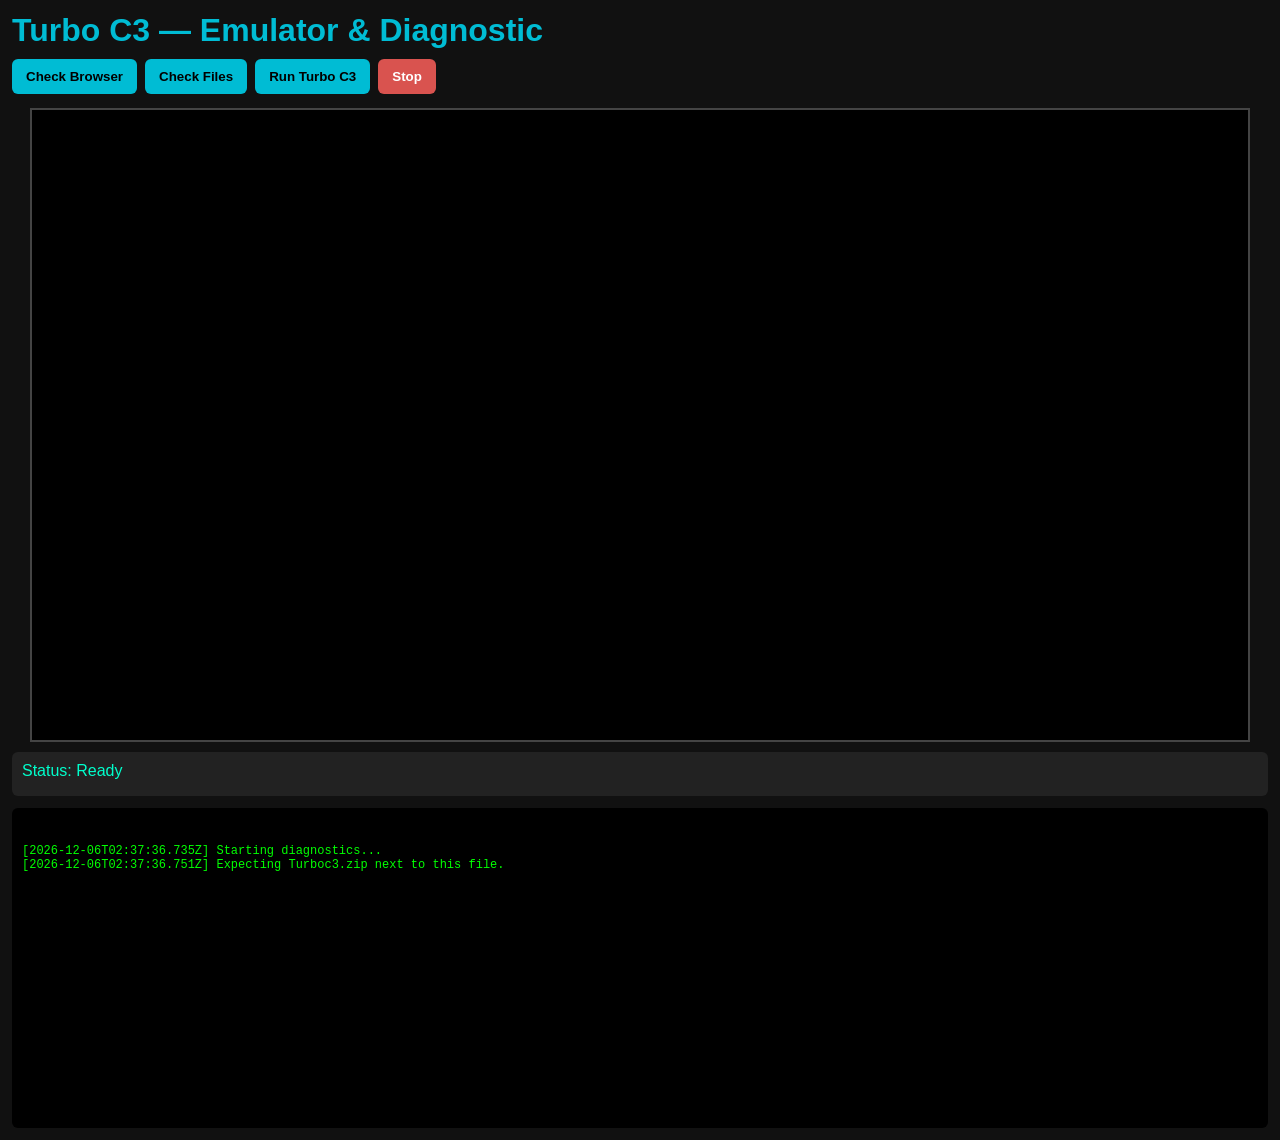
==== index.html @ 79dc4141 "rs" ====
<!doctype html>
<html lang="en">
<head>
  <meta charset="utf-8" />
  <title>Turbo C3 — js-dos Emulator</title>
  <meta name="viewport" content="width=device-width,initial-scale=1" />

  <!-- Local js-dos files -->
  <link id="dos-css" rel="stylesheet" href="js-dos.min.css">
  <script id="dos-script" src="js-dos.min.js" onerror="handleScriptError(event)"></script>

  <style>
    body { font-family: Arial, sans-serif; margin:12px; background:#111; color:#eee; }
    h1 { margin:0 0 10px 0; color:#00bcd4; }
    #controls { display:flex; gap:8px; flex-wrap:wrap; margin:10px 0 14px; }
    button { padding:10px 14px; border-radius:6px; border:none; background:#00bcd4; color:#000; cursor:pointer; font-weight:bold; }
    button.secondary { background:#6c757d; }
    button.warn { background:#d9534f; color:#fff; }
    #dos-container { width:95vw; height:70vh; border:2px solid #444; background:#000; margin:auto; }
    #status { margin-top:10px; padding:10px; background:#222; border-radius:6px; min-height:24px; color:#00ffcc; }
    #log { margin-top:12px; background:#000; color:#0f0; padding:10px; border-radius:6px; height:300px; overflow:auto; font-family: monospace; font-size:12px; }
  </style>
</head>

<body>
  <h1>Turbo C3 — Emulator & Diagnostic</h1>

  <div id="controls">
    <button id="checkBrowser">Check Browser</button>
    <button id="checkResources">Check Files</button>
    <button id="runTurboC">Run Turbo C3</button>
    <button id="stopEmu" class="warn">Stop</button>
  </div>

  <div id="dos-container"></div>
  <div id="status">Status: Idle</div>
  <div id="log" role="log" aria-live="polite"><pre></pre></div>

  <script>
  const logEl = document.querySelector('#log pre');
  function log(...args) {
    const ts = new Date().toISOString();
    const text = args.map(a => typeof a === 'object' ? JSON.stringify(a,null,2) : a).join(' ');
    console.log(ts, ...args);
    logEl.textContent += `\n[${ts}] ${text}`;
    logEl.parentElement.scrollTop = logEl.parentElement.scrollHeight;
  }
  function setStatus(s){ document.getElementById('status').textContent = 'Status: ' + s; }

  window.addEventListener('error', e => { log('ERROR:', e.message || e); setStatus('Error'); });
  window.addEventListener('unhandledrejection', e => { log('Unhandled promise rejection:', e.reason); setStatus('Promise Error'); });
  function handleScriptError(e){ log('Script failed:', e.target.src); setStatus('js-dos load failed'); }

  let dosInstance = null;
  let ci = null;

  // Browser feature check
  document.getElementById('checkBrowser').addEventListener('click', () => {
    setStatus('Checking browser');
    log('User Agent:', navigator.userAgent);
    log('WebAssembly:', typeof WebAssembly !== 'undefined');
    try { new SharedArrayBuffer(1); log('SharedArrayBuffer supported'); } catch { log('SharedArrayBuffer blocked'); }
    log('IndexedDB:', !!window.indexedDB);
    setStatus('Browser check complete');
  });

  // Resource check
  document.getElementById('checkResources').addEventListener('click', async () => {
    setStatus('Checking files');
    const zip = 'Turboc3.zip';
    try {
      const r = await fetch(zip, { method:'HEAD' });
      if (r.ok) log(`${zip} found (${r.status})`);
      else log(`${zip} not reachable (${r.status})`);
    } catch (err) {
      log('Fetch failed:', err);
    }
    setStatus('File check complete');
  });

  // Run Turbo C3
  document.getElementById('runTurboC').addEventListener('click', async () => {
  try {
    setStatus('Starting Turbo C3...');
    if (dosInstance) { await dosInstance.stop(); log('Previous instance stopped.'); }

    dosInstance = Dos(document.getElementById('dos-container'), {
      url: "Turboc3.zip",
      command: "TURBOC3\\BIN\\TC.EXE",  // Directly launch this exe on start
      onEvent: (event, commandInterface) => {
        if (event === 'ready' || event === 'ci-ready') {
          ci = commandInterface;
          log('Emulator ready, running TC.EXE...');
          setStatus('Turbo C3 running');
        }
      },
      onError: (err) => { log('Emulator error:', err); setStatus('Error starting Turbo C3'); }
    });

  } catch (e) {
    log('Startup failed:', e);
    setStatus('Startup failed');
  }
});


  // Stop
  document.getElementById('stopEmu').addEventListener('click', async () => {
    if (dosInstance) {
      try { await dosInstance.stop(); log('Stopped emulator'); }
      catch (e) { log('Stop failed:', e); }
      dosInstance = null; ci = null;
    }
    setStatus('Stopped');
  });

  // Quick startup check
  (function quickCheck(){
    log('Starting diagnostics...');
    if (location.protocol === 'file:') log('⚠ Run via a local HTTP server (python -m http.server 8080)');
    log('Expecting Turboc3.zip next to this file.');
    if (typeof Dos === 'undefined') setStatus('js-dos missing');
    else setStatus('Ready');
  })();
  </script>
</body>
</html>
---- js-dos.min.css ----
/**
 * Minified by jsDelivr using clean-css v5.3.3.
 * Original file: /npm/js-dos@7.0.2/dist/js-dos.css
 *
 * Do NOT use SRI with dynamically generated files! More information: https://www.jsdelivr.com/using-sri-with-dynamic-files
 */
.emulator-root {
    background: #000;
    overflow: hidden;
    -webkit-touch-callout: none;
    -webkit-user-select: none;
    -khtml-user-select: none;
    -moz-user-select: none;
    -ms-user-select: none;
    user-select: none;
    touch-action: none
}

.emulator-canvas,
.emulator-video {
    image-rendering: -moz-crisp-edges;
    image-rendering: crisp-edges;
    image-rendering: pixelated;
    -webkit-touch-callout: none;
    -webkit-user-select: none;
    -khtml-user-select: none;
    -moz-user-select: none;
    -ms-user-select: none;
    user-select: none;
    touch-action: none
}

.emulator-video {
    position: absolute;
    left: 0;
    top: 0;
    width: 100%;
    height: 100%;
    display: none
}

.emulator-loading {
    position: absolute;
    left: 0;
    top: 0;
    right: 0;
    bottom: 0;
    background: #000;
    color: #fff;
    font-weight: 700
}

.emulator-loading-inner {
    display: flex;
    align-items: center;
    justify-content: center;
    flex-direction: column;
    height: 100%;
    width: 100%;
    margin: 0;
    padding: 0
}

.emulator-loading-pre-1 {
    font-size: 2vw;
    margin: 0 0 1em 0
}

.emulator-loading-pre-2 {
    margin: 1em 0;
    font-size: 2vw;
    font-family: monospace;
    font-weight: 100;
    text-transform: uppercase
}

.emulator-loader {
    background: url(emulators-ui-loader.gif) no-repeat;
    background-size: cover;
    width: 50px;
    height: 50px
}

.emulator-control-exit-fullscreen-icon {
    background-image: url("data:image/svg+xml,%3C%3Fxml version='1.0' encoding='utf-8'%3F%3E%3C!-- Generator: Adobe Illustrator 17.1.0, SVG Export Plug-In . SVG Version: 6.00 Build 0) --%3E%3C!DOCTYPE svg PUBLIC '-//W3C//DTD SVG 1.1//EN' 'http://www.w3.org/Graphics/SVG/1.1/DTD/svg11.dtd'%3E%3Csvg version='1.1' id='Layer_1' xmlns='http://www.w3.org/2000/svg' xmlns:xlink='http://www.w3.org/1999/xlink' x='0px' y='0px' viewBox='0 0 16 16' enable-background='new 0 0 16 16' xml:space='preserve'%3E%3Cg id='minimize_1_' fill='%23FFFFFF'%3E%3Cg%3E%3Cpath fill-rule='evenodd' clip-rule='evenodd' d='M15.99,0.99c0-0.55-0.45-1-1-1c-0.28,0-0.53,0.11-0.71,0.29l-3.29,3.29V1.99 c0-0.55-0.45-1-1-1s-1,0.45-1,1v4c0,0.55,0.45,1,1,1h4c0.55,0,1-0.45,1-1s-0.45-1-1-1h-1.59L15.7,1.7 C15.88,1.52,15.99,1.27,15.99,0.99z M5.99,8.99h-4c-0.55,0-1,0.45-1,1s0.45,1,1,1h1.59l-3.29,3.29c-0.18,0.18-0.29,0.43-0.29,0.71 c0,0.55,0.45,1,1,1c0.28,0,0.53-0.11,0.71-0.29l3.29-3.29v1.59c0,0.55,0.45,1,1,1s1-0.45,1-1v-4C6.99,9.44,6.54,8.99,5.99,8.99z' /%3E%3C/g%3E%3C/g%3E%3C/svg%3E") !important
}

.emulator-control-close-icon {
    background-image: url("data:image/svg+xml,%3C%3Fxml version='1.0' encoding='utf-8'%3F%3E%3C!-- Generator: Adobe Illustrator 18.0.0, SVG Export Plug-In . SVG Version: 6.00 Build 0) --%3E%3Csvg version='1.1' id='Layer_1' xmlns='http://www.w3.org/2000/svg' xmlns:xlink='http://www.w3.org/1999/xlink' x='0px' y='0px' viewBox='0 0 20 20' enable-background='new 0 0 20 20' fill='%23FFF' xml:space='preserve'%3E%3Cg id='cross_mark_6_'%3E%3Cg%3E%3Cpath fill-rule='evenodd' clip-rule='evenodd' d='M11.41,10l4.29-4.29C15.89,5.53,16,5.28,16,5c0-0.55-0.45-1-1-1 c-0.28,0-0.53,0.11-0.71,0.29L10,8.59L5.71,4.29C5.53,4.11,5.28,4,5,4C4.45,4,4,4.45,4,5c0,0.28,0.11,0.53,0.29,0.71L8.59,10 l-4.29,4.29C4.11,14.47,4,14.72,4,15c0,0.55,0.45,1,1,1c0.28,0,0.53-0.11,0.71-0.29L10,11.41l4.29,4.29 C14.47,15.89,14.72,16,15,16c0.55,0,1-0.45,1-1c0-0.28-0.11-0.53-0.29-0.71L11.41,10z'/%3E%3C/g%3E%3C/g%3E%3C/svg%3E") !important
}

.emulator-mouse-overlay {
    position: absolute;
    left: 0;
    top: 0;
    right: 0;
    bottom: 0
}

.emulator-click-to-start-overlay {
    position: absolute;
    left: 0;
    top: 0;
    right: 0;
    bottom: 0;
    display: flex;
    align-items: center;
    justify-content: center;
    flex-direction: column;
    display: none
}

.emulator-click-to-start-text {
    color: #fff;
    font-size: 2em;
    margin: 0 0 1em 0;
    font-family: monospace;
    text-transform: uppercase;
    font-weight: 400
}

.emulator-click-to-start-icon {
    background-image: url("data:image/svg+xml,%3Csvg version='1.1' id='Layer_1' xmlns='http://www.w3.org/2000/svg' xmlns:xlink='http://www.w3.org/1999/xlink' x='0px' y='0px' viewBox='0 0 20 20' enable-background='new 0 0 20 20' xml:space='preserve'%3E%3Cg id='play_1_'%3E%3Cg%3E%3Cpath fill='%23FFF' fill-rule='evenodd' clip-rule='evenodd' d='M16,10c0-0.36-0.2-0.67-0.49-0.84l0.01-0.01l-10-6L5.51,3.16 C5.36,3.07,5.19,3,5,3C4.45,3,4,3.45,4,4v12c0,0.55,0.45,1,1,1c0.19,0,0.36-0.07,0.51-0.16l0.01,0.01l10-6l-0.01-0.01 C15.8,10.67,16,10.36,16,10z'/%3E%3C/g%3E%3C/g%3E%3C/svg%3E");
    width: 64px;
    height: 64px
}

.emulator-fullscreen-workaround {
    position: fixed !important;
    left: 0;
    top: 0;
    bottom: 0;
    right: 0;
    background: #000;
    z-index: 999
}

.emulator-button,
.emulator-button-touch-zone {
    cursor: pointer;
    -webkit-touch-callout: none;
    -webkit-user-select: none;
    -khtml-user-select: none;
    -moz-user-select: none;
    -ms-user-select: none;
    user-select: none;
    touch-action: none;
    overflow: hidden;
    background: 0 0;
    color: #fff;
    border-radius: 50%;
    filter: opacity(.8)
}

.emulator-button-touch-zone {
    display: flex;
    align-items: center;
    justify-content: center;
    border-color: rgba(255, 255, 255, .5);
    border-style: solid;
    box-shadow: 0 0 2px 2px rgb(255 255 255 / 50%), inset 0 0 2px 2px rgb(255 255 255 / 50%)
}

.emulator-button {
    position: absolute;
    background-color: rgba(128, 128, 128, .5);
    background-size: 50%;
    background-repeat: no-repeat;
    background-position: center;
    border: 1px solid #fff;
    text-shadow: -1px -1px 0 #000, 1px -1px 0 #000, -1px 1px 0 #000, 1px 1px 0 #000;
    text-align: center;
    box-shadow: 0 0 0 1px #000
}

.emulator-button-touch-zone:hover,
.emulator-control-select:hover {
    filter: opacity(1) hue-rotate(-70deg) saturate(5) sepia(1)
}

.emulator-button-touch-zone.emulator-button-control {
    filter: opacity(1) !important;
    background-color: grey !important;
    z-index: 999
}

.emulator-button-control:hover,
.emulator-button-highlight {
    filter: opacity(1) hue-rotate(-70deg) saturate(5) sepia(1) !important
}

.emulator-control-select {
    overflow: hidden;
    background: 0 0;
    color: #fff;
    border-radius: 10%;
    border: 1px solid #fff;
    box-shadow: 0 0 0 1px #000;
    -webkit-touch-callout: none;
    -webkit-user-select: none;
    -khtml-user-select: none;
    -moz-user-select: none;
    -ms-user-select: none;
    user-select: none;
    touch-action: none;
    filter: opacity(.7)
}

.emulator-options {
    justify-content: end;
    flex-wrap: wrap-reverse;
    display: flex;
    flex-direction: row;
    -webkit-touch-callout: none;
    -webkit-user-select: none;
    -khtml-user-select: none;
    -moz-user-select: none;
    -ms-user-select: none;
    user-select: none;
    touch-action: none
}

.emulator-keyboard {
    position: absolute;
    bottom: 0;
    left: 0;
    right: 0;
    z-index: 999;
    color: #000;
    -webkit-touch-callout: none;
    -webkit-user-select: none;
    -khtml-user-select: none;
    -moz-user-select: none;
    -ms-user-select: none;
    user-select: none;
    touch-action: none
}

@-webkit-keyframes notyf-fadeinup {
    0% {
        opacity: 0;
        transform: translateY(25%)
    }

    to {
        opacity: 1;
        transform: translateY(0)
    }
}

@keyframes notyf-fadeinup {
    0% {
        opacity: 0;
        transform: translateY(25%)
    }

    to {
        opacity: 1;
        transform: translateY(0)
    }
}

@-webkit-keyframes notyf-fadeinleft {
    0% {
        opacity: 0;
        transform: translateX(25%)
    }

    to {
        opacity: 1;
        transform: translateX(0)
    }
}

@keyframes notyf-fadeinleft {
    0% {
        opacity: 0;
        transform: translateX(25%)
    }

    to {
        opacity: 1;
        transform: translateX(0)
    }
}

@-webkit-keyframes notyf-fadeoutright {
    0% {
        opacity: 1;
        transform: translateX(0)
    }

    to {
        opacity: 0;
        transform: translateX(25%)
    }
}

@keyframes notyf-fadeoutright {
    0% {
        opacity: 1;
        transform: translateX(0)
    }

    to {
        opacity: 0;
        transform: translateX(25%)
    }
}

@-webkit-keyframes notyf-fadeoutdown {
    0% {
        opacity: 1;
        transform: translateY(0)
    }

    to {
        opacity: 0;
        transform: translateY(25%)
    }
}

@keyframes notyf-fadeoutdown {
    0% {
        opacity: 1;
        transform: translateY(0)
    }

    to {
        opacity: 0;
        transform: translateY(25%)
    }
}

@-webkit-keyframes ripple {
    0% {
        transform: scale(0) translateY(-45%) translateX(13%)
    }

    to {
        transform: scale(1) translateY(-45%) translateX(13%)
    }
}

@keyframes ripple {
    0% {
        transform: scale(0) translateY(-45%) translateX(13%)
    }

    to {
        transform: scale(1) translateY(-45%) translateX(13%)
    }
}

.notyf {
    position: fixed;
    top: 0;
    left: 0;
    height: 100%;
    width: 100%;
    color: #fff;
    z-index: 9999;
    display: flex;
    flex-direction: column;
    align-items: flex-end;
    justify-content: flex-end;
    pointer-events: none;
    box-sizing: border-box;
    padding: 20px
}

.notyf__icon--error,
.notyf__icon--success {
    height: 21px;
    width: 21px;
    background: #fff;
    border-radius: 50%;
    display: block;
    margin: 0 auto;
    position: relative
}

.notyf__icon--error:after,
.notyf__icon--error:before {
    content: "";
    background: currentColor;
    display: block;
    position: absolute;
    width: 3px;
    border-radius: 3px;
    left: 9px;
    height: 12px;
    top: 5px
}

.notyf__icon--error:after {
    transform: rotate(-45deg)
}

.notyf__icon--error:before {
    transform: rotate(45deg)
}

.notyf__icon--success:after,
.notyf__icon--success:before {
    content: "";
    background: currentColor;
    display: block;
    position: absolute;
    width: 3px;
    border-radius: 3px
}

.notyf__icon--success:after {
    height: 6px;
    transform: rotate(-45deg);
    top: 9px;
    left: 6px
}

.notyf__icon--success:before {
    height: 11px;
    transform: rotate(45deg);
    top: 5px;
    left: 10px
}

.notyf__toast {
    display: block;
    overflow: hidden;
    pointer-events: auto;
    -webkit-animation: notyf-fadeinup .3s ease-in forwards;
    animation: notyf-fadeinup .3s ease-in forwards;
    box-shadow: 0 3px 7px 0 rgba(0, 0, 0, .25);
    position: relative;
    padding: 0 15px;
    border-radius: 2px;
    max-width: 300px;
    transform: translateY(25%);
    box-sizing: border-box;
    flex-shrink: 0
}

.notyf__toast--disappear {
    transform: translateY(0);
    -webkit-animation: notyf-fadeoutdown .3s forwards;
    animation: notyf-fadeoutdown .3s forwards;
    -webkit-animation-delay: .25s;
    animation-delay: .25s
}

.notyf__toast--disappear .notyf__icon,
.notyf__toast--disappear .notyf__message {
    -webkit-animation: notyf-fadeoutdown .3s forwards;
    animation: notyf-fadeoutdown .3s forwards;
    opacity: 1;
    transform: translateY(0)
}

.notyf__toast--disappear .notyf__dismiss {
    -webkit-animation: notyf-fadeoutright .3s forwards;
    animation: notyf-fadeoutright .3s forwards;
    opacity: 1;
    transform: translateX(0)
}

.notyf__toast--disappear .notyf__message {
    -webkit-animation-delay: .05s;
    animation-delay: .05s
}

.notyf__toast--upper {
    margin-bottom: 20px
}

.notyf__toast--lower {
    margin-top: 20px
}

.notyf__toast--dismissible .notyf__wrapper {
    padding-right: 30px
}

.notyf__ripple {
    height: 400px;
    width: 400px;
    position: absolute;
    transform-origin: bottom right;
    right: 0;
    top: 0;
    border-radius: 50%;
    transform: scale(0) translateY(-51%) translateX(13%);
    z-index: 5;
    -webkit-animation: ripple .4s ease-out forwards;
    animation: ripple .4s ease-out forwards
}

.notyf__wrapper {
    display: flex;
    align-items: center;
    padding-top: 17px;
    padding-bottom: 17px;
    padding-right: 15px;
    border-radius: 3px;
    position: relative;
    z-index: 10
}

.notyf__icon {
    width: 22px;
    text-align: center;
    font-size: 1.3em;
    opacity: 0;
    -webkit-animation: notyf-fadeinup .3s forwards;
    animation: notyf-fadeinup .3s forwards;
    -webkit-animation-delay: .3s;
    animation-delay: .3s;
    margin-right: 13px
}

.notyf__dismiss {
    position: absolute;
    top: 0;
    right: 0;
    height: 100%;
    width: 26px;
    margin-right: -15px;
    -webkit-animation: notyf-fadeinleft .3s forwards;
    animation: notyf-fadeinleft .3s forwards;
    -webkit-animation-delay: .35s;
    animation-delay: .35s;
    opacity: 0
}

.notyf__dismiss-btn {
    background-color: rgba(0, 0, 0, .25);
    border: none;
    cursor: pointer;
    transition: opacity .2s ease, background-color .2s ease;
    outline: 0;
    opacity: .35;
    height: 100%;
    width: 100%
}

.notyf__dismiss-btn:after,
.notyf__dismiss-btn:before {
    content: "";
    background: #fff;
    height: 12px;
    width: 2px;
    border-radius: 3px;
    position: absolute;
    left: calc(50% - 1px);
    top: calc(50% - 5px)
}

.notyf__dismiss-btn:after {
    transform: rotate(-45deg)
}

.notyf__dismiss-btn:before {
    transform: rotate(45deg)
}

.notyf__dismiss-btn:hover {
    opacity: .7;
    background-color: rgba(0, 0, 0, .15)
}

.notyf__dismiss-btn:active {
    opacity: .8
}

.notyf__message {
    vertical-align: middle;
    position: relative;
    opacity: 0;
    -webkit-animation: notyf-fadeinup .3s forwards;
    animation: notyf-fadeinup .3s forwards;
    -webkit-animation-delay: .25s;
    animation-delay: .25s;
    line-height: 1.5em
}

@media only screen and (max-width:480px) {
    .notyf {
        padding: 0
    }

    .notyf__ripple {
        height: 600px;
        width: 600px;
        -webkit-animation-duration: .5s;
        animation-duration: .5s
    }

    .notyf__toast {
        max-width: none;
        border-radius: 0;
        box-shadow: 0 -2px 7px 0 rgba(0, 0, 0, .13);
        width: 100%
    }

    .notyf__dismiss {
        width: 56px
    }
}

.hg-theme-default {
    width: 100%;
    -webkit-user-select: none;
    -moz-user-select: none;
    -ms-user-select: none;
    user-select: none;
    box-sizing: border-box;
    overflow: hidden;
    touch-action: manipulation
}

.hg-theme-default .hg-button span {
    pointer-events: none
}

.hg-theme-default button.hg-button {
    border-width: 0;
    outline: 0;
    font-size: inherit
}

.hg-theme-default {
    font-family: HelveticaNeue-Light, "Helvetica Neue Light", "Helvetica Neue", Helvetica, Arial, "Lucida Grande", sans-serif;
    background-color: #ececec;
    padding: 5px;
    border-radius: 5px
}

.hg-theme-default .hg-button {
    display: inline-block;
    flex-grow: 1
}

.hg-theme-default .hg-row {
    display: flex
}

.hg-theme-default .hg-row:not(:last-child) {
    margin-bottom: 5px
}

.hg-theme-default .hg-row .hg-button-container,
.hg-theme-default .hg-row .hg-button:not(:last-child) {
    margin-right: 5px
}

.hg-theme-default .hg-row>div:last-child {
    margin-right: 0
}

.hg-theme-default .hg-row .hg-button-container {
    display: flex
}

.hg-theme-default .hg-button {
    box-shadow: 0 0 3px -1px rgba(0, 0, 0, .3);
    height: 40px;
    border-radius: 5px;
    box-sizing: border-box;
    padding: 5px;
    background: #fff;
    border-bottom: 1px solid #b5b5b5;
    cursor: pointer;
    display: flex;
    align-items: center;
    justify-content: center;
    -webkit-tap-highlight-color: transparent
}

.hg-theme-default .hg-button.hg-activeButton {
    background: #efefef
}

.hg-theme-default.hg-layout-numeric .hg-button {
    width: 33.3%;
    height: 60px;
    align-items: center;
    display: flex;
    justify-content: center
}

.hg-theme-default .hg-button.hg-button-numpadadd,
.hg-theme-default .hg-button.hg-button-numpadenter {
    height: 85px
}

.hg-theme-default .hg-button.hg-button-numpad0 {
    width: 105px
}

.hg-theme-default .hg-button.hg-button-com {
    max-width: 85px
}

.hg-theme-default .hg-button.hg-standardBtn.hg-button-at {
    max-width: 45px
}

.hg-theme-default .hg-button.hg-selectedButton {
    background: rgba(5, 25, 70, .53);
    color: #fff
}

.hg-theme-default .hg-button.hg-standardBtn[data-skbtn=".com"] {
    max-width: 82px
}

.hg-theme-default .hg-button.hg-standardBtn[data-skbtn="@"] {
    max-width: 60px
}

/*# sourceMappingURL=/sm/cd4b3c835e820de01bb2c8be106c43d41b0d3ae12878720a42b13245d9068dfb.map */
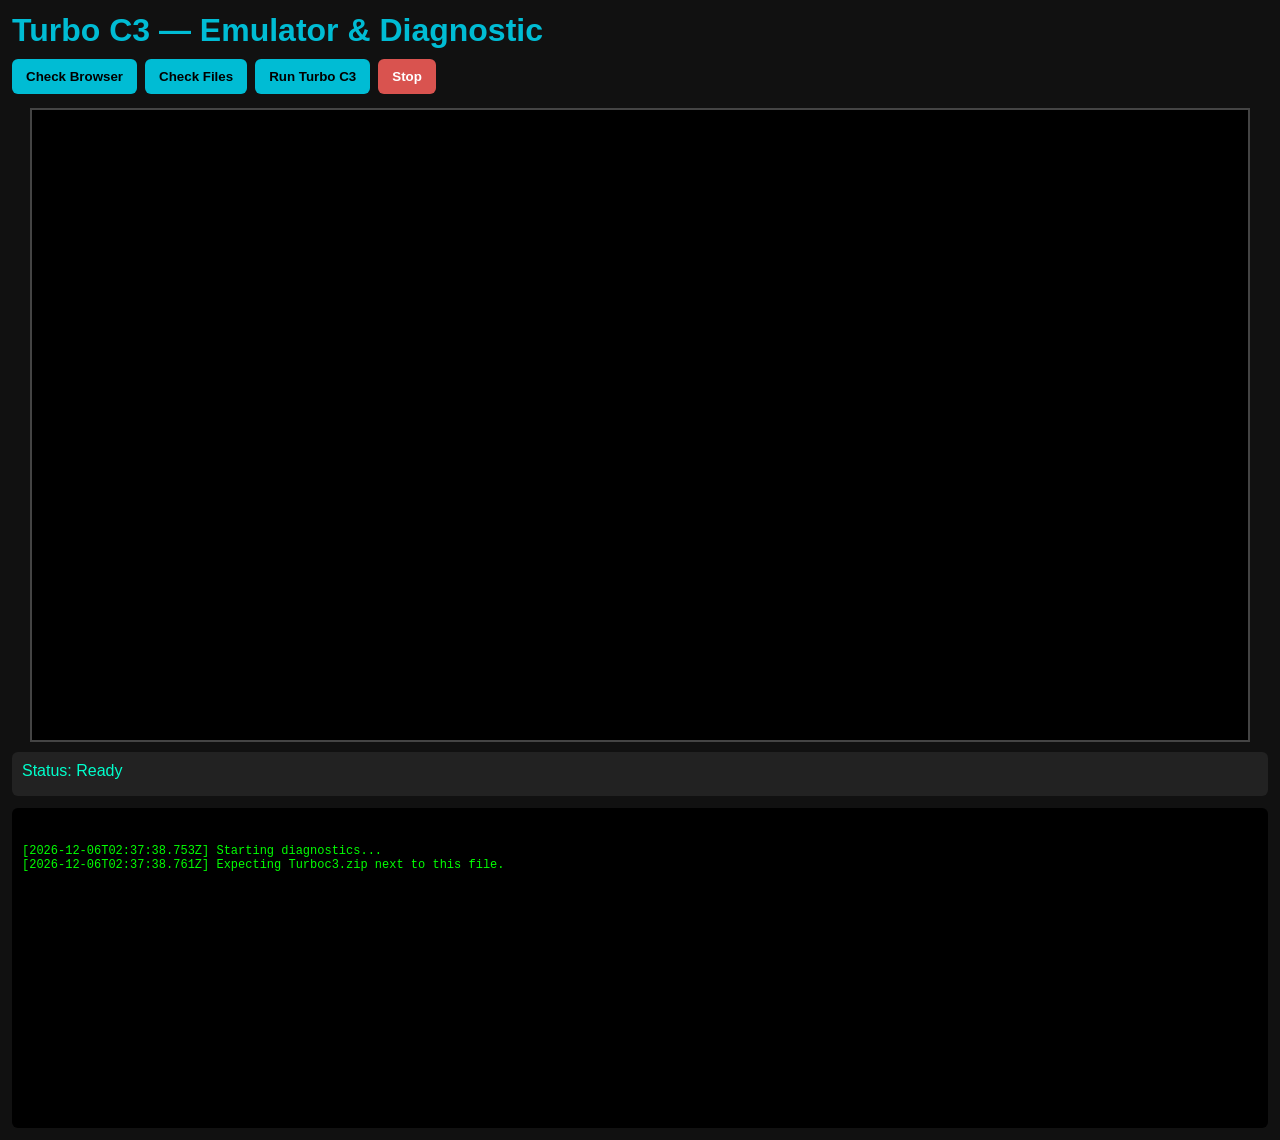
==== commit 6cfbc85b: "testing commit" ====
--- a/index.html
+++ b/index.html
@@ -1,5 +1,6 @@
 <!doctype html>
 <html lang="en">
+
 <head>
   <meta charset="utf-8" />
   <title>Turbo C3 — js-dos Emulator</title>
@@ -10,15 +11,72 @@
   <script id="dos-script" src="js-dos.min.js" onerror="handleScriptError(event)"></script>
 
   <style>
-    body { font-family: Arial, sans-serif; margin:12px; background:#111; color:#eee; }
-    h1 { margin:0 0 10px 0; color:#00bcd4; }
-    #controls { display:flex; gap:8px; flex-wrap:wrap; margin:10px 0 14px; }
-    button { padding:10px 14px; border-radius:6px; border:none; background:#00bcd4; color:#000; cursor:pointer; font-weight:bold; }
-    button.secondary { background:#6c757d; }
-    button.warn { background:#d9534f; color:#fff; }
-    #dos-container { width:95vw; height:70vh; border:2px solid #444; background:#000; margin:auto; }
-    #status { margin-top:10px; padding:10px; background:#222; border-radius:6px; min-height:24px; color:#00ffcc; }
-    #log { margin-top:12px; background:#000; color:#0f0; padding:10px; border-radius:6px; height:300px; overflow:auto; font-family: monospace; font-size:12px; }
+    body {
+      font-family: Arial, sans-serif;
+      margin: 12px;
+      background: #111;
+      color: #eee;
+    }
+
+    h1 {
+      margin: 0 0 10px 0;
+      color: #00bcd4;
+    }
+
+    #controls {
+      display: flex;
+      gap: 8px;
+      flex-wrap: wrap;
+      margin: 10px 0 14px;
+    }
+
+    button {
+      padding: 10px 14px;
+      border-radius: 6px;
+      border: none;
+      background: #00bcd4;
+      color: #000;
+      cursor: pointer;
+      font-weight: bold;
+    }
+
+    button.secondary {
+      background: #6c757d;
+    }
+
+    button.warn {
+      background: #d9534f;
+      color: #fff;
+    }
+
+    #dos-container {
+      width: 95vw;
+      height: 70vh;
+      border: 2px solid #444;
+      background: #000;
+      margin: auto;
+    }
+
+    #status {
+      margin-top: 10px;
+      padding: 10px;
+      background: #222;
+      border-radius: 6px;
+      min-height: 24px;
+      color: #00ffcc;
+    }
+
+    #log {
+      margin-top: 12px;
+      background: #000;
+      color: #0f0;
+      padding: 10px;
+      border-radius: 6px;
+      height: 300px;
+      overflow: auto;
+      font-family: monospace;
+      font-size: 12px;
+    }
   </style>
 </head>
 
@@ -33,95 +91,99 @@
   </div>
 
   <div id="dos-container"></div>
+
   <div id="status">Status: Idle</div>
-  <div id="log" role="log" aria-live="polite"><pre></pre></div>
+  <div id="log" role="log" aria-live="polite">
+    <pre></pre>
+  </div>
 
   <script>
-  const logEl = document.querySelector('#log pre');
-  function log(...args) {
-    const ts = new Date().toISOString();
-    const text = args.map(a => typeof a === 'object' ? JSON.stringify(a,null,2) : a).join(' ');
-    console.log(ts, ...args);
-    logEl.textContent += `\n[${ts}] ${text}`;
-    logEl.parentElement.scrollTop = logEl.parentElement.scrollHeight;
-  }
-  function setStatus(s){ document.getElementById('status').textContent = 'Status: ' + s; }
+    const logEl = document.querySelector('#log pre');
+    function log(...args) {
+      const ts = new Date().toISOString();
+      const text = args.map(a => typeof a === 'object' ? JSON.stringify(a, null, 2) : a).join(' ');
+      console.log(ts, ...args);
+      logEl.textContent += `\n[${ts}] ${text}`;
+      logEl.parentElement.scrollTop = logEl.parentElement.scrollHeight;
+    }
+    function setStatus(s) { document.getElementById('status').textContent = 'Status: ' + s; }
 
-  window.addEventListener('error', e => { log('ERROR:', e.message || e); setStatus('Error'); });
-  window.addEventListener('unhandledrejection', e => { log('Unhandled promise rejection:', e.reason); setStatus('Promise Error'); });
-  function handleScriptError(e){ log('Script failed:', e.target.src); setStatus('js-dos load failed'); }
+    window.addEventListener('error', e => { log('ERROR:', e.message || e); setStatus('Error'); });
+    window.addEventListener('unhandledrejection', e => { log('Unhandled promise rejection:', e.reason); setStatus('Promise Error'); });
+    function handleScriptError(e) { log('Script failed:', e.target.src); setStatus('js-dos load failed'); }
 
-  let dosInstance = null;
-  let ci = null;
+    let dosInstance = null;
+    let ci = null;
 
-  // Browser feature check
-  document.getElementById('checkBrowser').addEventListener('click', () => {
-    setStatus('Checking browser');
-    log('User Agent:', navigator.userAgent);
-    log('WebAssembly:', typeof WebAssembly !== 'undefined');
-    try { new SharedArrayBuffer(1); log('SharedArrayBuffer supported'); } catch { log('SharedArrayBuffer blocked'); }
-    log('IndexedDB:', !!window.indexedDB);
-    setStatus('Browser check complete');
-  });
-
-  // Resource check
-  document.getElementById('checkResources').addEventListener('click', async () => {
-    setStatus('Checking files');
-    const zip = 'Turboc3.zip';
-    try {
-      const r = await fetch(zip, { method:'HEAD' });
-      if (r.ok) log(`${zip} found (${r.status})`);
-      else log(`${zip} not reachable (${r.status})`);
-    } catch (err) {
-      log('Fetch failed:', err);
-    }
-    setStatus('File check complete');
-  });
-
-  // Run Turbo C3
-  document.getElementById('runTurboC').addEventListener('click', async () => {
-  try {
-    setStatus('Starting Turbo C3...');
-    if (dosInstance) { await dosInstance.stop(); log('Previous instance stopped.'); }
-
-    dosInstance = Dos(document.getElementById('dos-container'), {
-      url: "Turboc3.zip",
-      command: "TURBOC3\\BIN\\TC.EXE",  // Directly launch this exe on start
-      onEvent: (event, commandInterface) => {
-        if (event === 'ready' || event === 'ci-ready') {
-          ci = commandInterface;
-          log('Emulator ready, running TC.EXE...');
-          setStatus('Turbo C3 running');
-        }
-      },
-      onError: (err) => { log('Emulator error:', err); setStatus('Error starting Turbo C3'); }
+    // Browser feature check
+    document.getElementById('checkBrowser').addEventListener('click', () => {
+      setStatus('Checking browser');
+      log('User Agent:', navigator.userAgent);
+      log('WebAssembly:', typeof WebAssembly !== 'undefined');
+      try { new SharedArrayBuffer(1); log('SharedArrayBuffer supported'); } catch { log('SharedArrayBuffer blocked'); }
+      log('IndexedDB:', !!window.indexedDB);
+      setStatus('Browser check complete');
     });
 
-  } catch (e) {
-    log('Startup failed:', e);
-    setStatus('Startup failed');
-  }
-});
+    // Resource check
+    document.getElementById('checkResources').addEventListener('click', async () => {
+      setStatus('Checking files');
+      const zip = 'Turboc3.zip';
+      try {
+        const r = await fetch(zip, { method: 'HEAD' });
+        if (r.ok) log(`${zip} found (${r.status})`);
+        else log(`${zip} not reachable (${r.status})`);
+      } catch (err) {
+        log('Fetch failed:', err);
+      }
+      setStatus('File check complete');
+    });
+
+    // Run Turbo C3
+    document.getElementById('runTurboC').addEventListener('click', async () => {
+      try {
+        setStatus('Starting Turbo C3...');
+        if (dosInstance) { await dosInstance.stop(); log('Previous instance stopped.'); }
+
+        dosInstance = Dos(document.getElementById('dos-container'), {
+          url: "Turboc3.zip",
+          command: "TURBOC3\\BIN\\TC.EXE",  // Directly launch this exe on start
+          onEvent: (event, commandInterface) => {
+            if (event === 'ready' || event === 'ci-ready') {
+              ci = commandInterface;
+              log('Emulator ready, running TC.EXE...');
+              setStatus('Turbo C3 running');
+            }
+          },
+          onError: (err) => { log('Emulator error:', err); setStatus('Error starting Turbo C3'); }
+        });
+
+      } catch (e) {
+        log('Startup failed:', e);
+        setStatus('Startup failed');
+      }
+    });
 
 
-  // Stop
-  document.getElementById('stopEmu').addEventListener('click', async () => {
-    if (dosInstance) {
-      try { await dosInstance.stop(); log('Stopped emulator'); }
-      catch (e) { log('Stop failed:', e); }
-      dosInstance = null; ci = null;
-    }
-    setStatus('Stopped');
-  });
+    // Stop
+    document.getElementById('stopEmu').addEventListener('click', async () => {
+      if (dosInstance) {
+        try { await dosInstance.stop(); log('Stopped emulator'); }
+        catch (e) { log('Stop failed:', e); }
+        dosInstance = null; ci = null;
+      }
+      setStatus('Stopped');
+    });
 
-  // Quick startup check
-  (function quickCheck(){
-    log('Starting diagnostics...');
-    if (location.protocol === 'file:') log('⚠ Run via a local HTTP server (python -m http.server 8080)');
-    log('Expecting Turboc3.zip next to this file.');
-    if (typeof Dos === 'undefined') setStatus('js-dos missing');
-    else setStatus('Ready');
-  })();
+    // Quick startup check
+    (function quickCheck() {
+      log('Starting diagnostics...');
+      if (location.protocol === 'file:') log('⚠ Run via a local HTTP server (python -m http.server 8080)');
+      log('Expecting Turboc3.zip next to this file.');
+      if (typeof Dos === 'undefined') setStatus('js-dos missing');
+      else setStatus('Ready');
+    })();
   </script>
 </body>
-</html>
+
+</html>
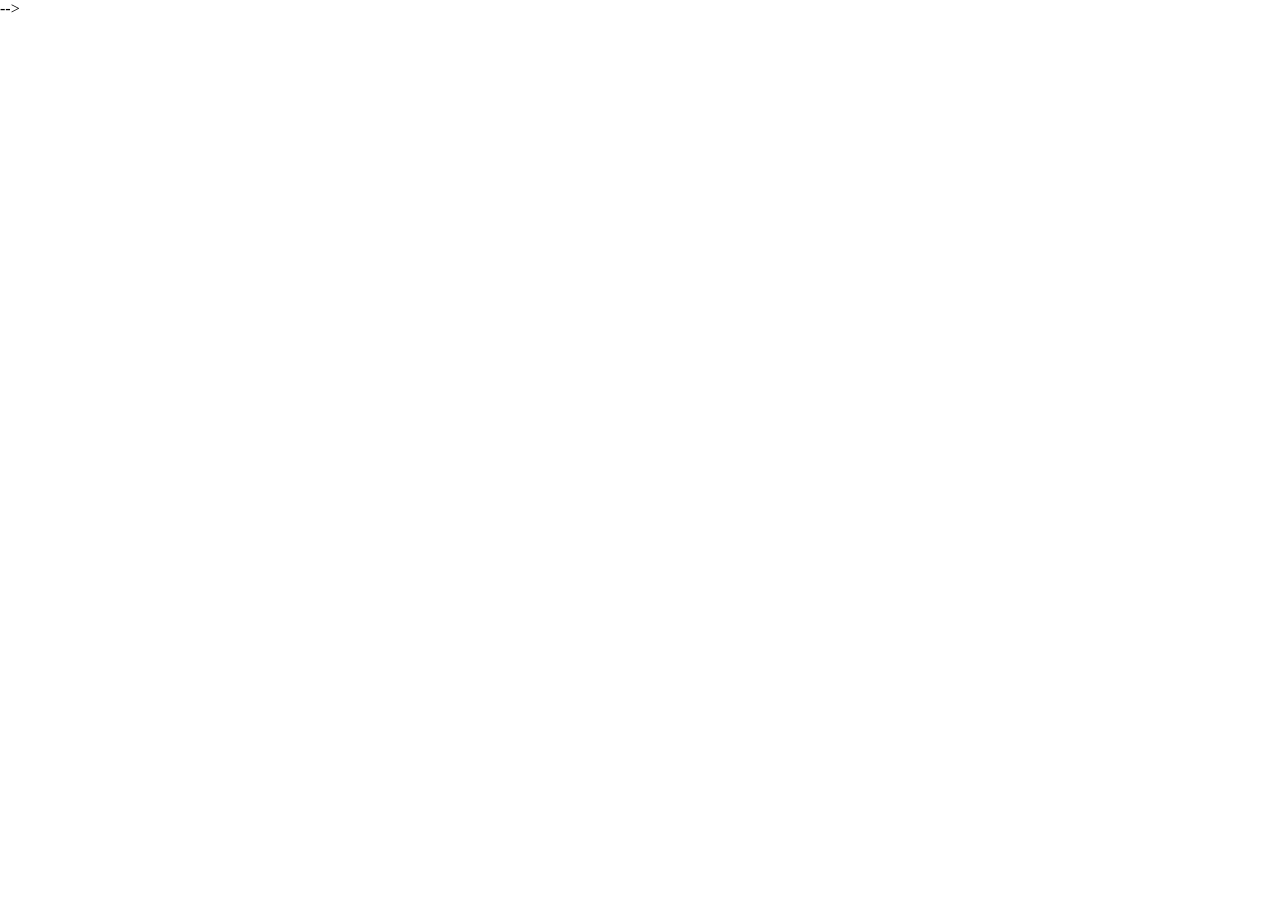
==== commit 5e0b5569: "comfined index.html" ====
--- a/index.html
+++ b/index.html
@@ -1,189 +1,228 @@
-<!doctype html>
-<html lang="en">
+<!-- <!doctype html> -->
+<!-- <html lang="en"> -->
+<!---->
+<!-- <head> -->
+<!--   <meta charset="utf-8" /> -->
+<!--   <title>Turbo C3 — js-dos Emulator</title> -->
+<!--   <meta name="viewport" content="width=device-width,initial-scale=1" /> -->
+<!---->
+<!--   <!-- Local js-dos files --> -->
+<!--   <link id="dos-css" rel="stylesheet" href="js-dos.min.css"> -->
+<!--   <script id="dos-script" src="js-dos.min.js" onerror="handleScriptError(event)"></script> -->
+<!---->
+<!--   <style> -->
+<!--     body { -->
+<!--       font-family: Arial, sans-serif; -->
+<!--       margin: 12px; -->
+<!--       background: #111; -->
+<!--       color: #eee; -->
+<!--     } -->
+<!---->
+<!--     h1 { -->
+<!--       margin: 0 0 10px 0; -->
+<!--       color: #00bcd4; -->
+<!--     } -->
+<!---->
+<!--     #controls { -->
+<!--       display: flex; -->
+<!--       gap: 8px; -->
+<!--       flex-wrap: wrap; -->
+<!--       margin: 10px 0 14px; -->
+<!--     } -->
+<!---->
+<!--     button { -->
+<!--       padding: 10px 14px; -->
+<!--       border-radius: 6px; -->
+<!--       border: none; -->
+<!--       background: #00bcd4; -->
+<!--       color: #000; -->
+<!--       cursor: pointer; -->
+<!--       font-weight: bold; -->
+<!--     } -->
+<!---->
+<!--     button.secondary { -->
+<!--       background: #6c757d; -->
+<!--     } -->
+<!---->
+<!--     button.warn { -->
+<!--       background: #d9534f; -->
+<!--       color: #fff; -->
+<!--     } -->
+<!---->
+<!--     #dos-container { -->
+<!--       width: 95vw; -->
+<!--       height: 70vh; -->
+<!--       border: 2px solid #444; -->
+<!--       background: #000; -->
+<!--       margin: auto; -->
+<!--     } -->
+<!---->
+<!--     #status { -->
+<!--       margin-top: 10px; -->
+<!--       padding: 10px; -->
+<!--       background: #222; -->
+<!--       border-radius: 6px; -->
+<!--       min-height: 24px; -->
+<!--       color: #00ffcc; -->
+<!--     } -->
+<!---->
+<!--     #log { -->
+<!--       margin-top: 12px; -->
+<!--       background: #000; -->
+<!--       color: #0f0; -->
+<!--       padding: 10px; -->
+<!--       border-radius: 6px; -->
+<!--       height: 300px; -->
+<!--       overflow: auto; -->
+<!--       font-family: monospace; -->
+<!--       font-size: 12px; -->
+<!--     } -->
+<!--   </style> -->
+<!-- </head> -->
+<!---->
+<!-- <body> -->
+<!--   <h1>Turbo C3 — Emulator & Diagnostic</h1> -->
+<!---->
+<!--   <div id="controls"> -->
+<!--     <button id="checkBrowser">Check Browser</button> -->
+<!--     <button id="checkResources">Check Files</button> -->
+<!--     <button id="runTurboC">Run Turbo C3</button> -->
+<!--     <button id="stopEmu" class="warn">Stop</button> -->
+<!--   </div> -->
+<!---->
+<!--   <div id="dos-container"></div> -->
+<!---->
+<!--   <div id="status">Status: Idle</div> -->
+<!--   <div id="log" role="log" aria-live="polite"> -->
+<!--     <pre></pre> -->
+<!--   </div> -->
+<!---->
+<!--   <script> -->
+<!--     const logEl = document.querySelector('#log pre'); -->
+<!--     function log(...args) { -->
+<!--       const ts = new Date().toISOString(); -->
+<!--       const text = args.map(a => typeof a === 'object' ? JSON.stringify(a, null, 2) : a).join(' '); -->
+<!--       console.log(ts, ...args); -->
+<!--       logEl.textContent += `\n[${ts}] ${text}`; -->
+<!--       logEl.parentElement.scrollTop = logEl.parentElement.scrollHeight; -->
+<!--     } -->
+<!--     function setStatus(s) { document.getElementById('status').textContent = 'Status: ' + s; } -->
+<!---->
+<!--     window.addEventListener('error', e => { log('ERROR:', e.message || e); setStatus('Error'); }); -->
+<!--     window.addEventListener('unhandledrejection', e => { log('Unhandled promise rejection:', e.reason); setStatus('Promise Error'); }); -->
+<!--     function handleScriptError(e) { log('Script failed:', e.target.src); setStatus('js-dos load failed'); } -->
+<!---->
+<!--     let dosInstance = null; -->
+<!--     let ci = null; -->
+<!---->
+<!--     // Browser feature check -->
+<!--     document.getElementById('checkBrowser').addEventListener('click', () => { -->
+<!--       setStatus('Checking browser'); -->
+<!--       log('User Agent:', navigator.userAgent); -->
+<!--       log('WebAssembly:', typeof WebAssembly !== 'undefined'); -->
+<!--       try { new SharedArrayBuffer(1); log('SharedArrayBuffer supported'); } catch { log('SharedArrayBuffer blocked'); } -->
+<!--       log('IndexedDB:', !!window.indexedDB); -->
+<!--       setStatus('Browser check complete'); -->
+<!--     }); -->
+<!---->
+<!--     // Resource check -->
+<!--     document.getElementById('checkResources').addEventListener('click', async () => { -->
+<!--       setStatus('Checking files'); -->
+<!--       const zip = 'Turboc3.zip'; -->
+<!--       try { -->
+<!--         const r = await fetch(zip, { method: 'HEAD' }); -->
+<!--         if (r.ok) log(`${zip} found (${r.status})`); -->
+<!--         else log(`${zip} not reachable (${r.status})`); -->
+<!--       } catch (err) { -->
+<!--         log('Fetch failed:', err); -->
+<!--       } -->
+<!--       setStatus('File check complete'); -->
+<!--     }); -->
+<!---->
+<!--     // Run Turbo C3 -->
+<!--     document.getElementById('runTurboC').addEventListener('click', async () => { -->
+<!--       try { -->
+<!--         setStatus('Starting Turbo C3...'); -->
+<!--         if (dosInstance) { await dosInstance.stop(); log('Previous instance stopped.'); } -->
+<!---->
+<!--         dosInstance = Dos(document.getElementById('dos-container'), { -->
+<!--           url: "Turboc3.zip", -->
+<!--           command: "TURBOC3\\BIN\\TC.EXE",  // Directly launch this exe on start -->
+<!--           onEvent: (event, commandInterface) => { -->
+<!--             if (event === 'ready' || event === 'ci-ready') { -->
+<!--               ci = commandInterface; -->
+<!--               log('Emulator ready, running TC.EXE...'); -->
+<!--               setStatus('Turbo C3 running'); -->
+<!--             } -->
+<!--           }, -->
+<!--           onError: (err) => { log('Emulator error:', err); setStatus('Error starting Turbo C3'); } -->
+<!--         }); -->
+<!---->
+<!--       } catch (e) { -->
+<!--         log('Startup failed:', e); -->
+<!--         setStatus('Startup failed'); -->
+<!--       } -->
+<!--     }); -->
+<!---->
+<!---->
+<!--     // Stop -->
+<!--     document.getElementById('stopEmu').addEventListener('click', async () => { -->
+<!--       if (dosInstance) { -->
+<!--         try { await dosInstance.stop(); log('Stopped emulator'); } -->
+<!--         catch (e) { log('Stop failed:', e); } -->
+<!--         dosInstance = null; ci = null; -->
+<!--       } -->
+<!--       setStatus('Stopped'); -->
+<!--     }); -->
+<!---->
+<!--     // Quick startup check -->
+<!--     (function quickCheck() { -->
+<!--       log('Starting diagnostics...'); -->
+<!--       if (location.protocol === 'file:') log('⚠ Run via a local HTTP server (python -m http.server 8080)'); -->
+<!--       log('Expecting Turboc3.zip next to this file.'); -->
+<!--       if (typeof Dos === 'undefined') setStatus('js-dos missing'); -->
+<!--       else setStatus('Ready'); -->
+<!--     })(); -->
+<!--   </script> -->
+<!-- </body> -->
+<!---->
+<!-- </html> -->
+
+<!DOCTYPE html>
+<html>
 
 <head>
-  <meta charset="utf-8" />
-  <title>Turbo C3 — js-dos Emulator</title>
-  <meta name="viewport" content="width=device-width,initial-scale=1" />
-
-  <!-- Local js-dos files -->
-  <link id="dos-css" rel="stylesheet" href="js-dos.min.css">
-  <script id="dos-script" src="js-dos.min.js" onerror="handleScriptError(event)"></script>
-
-  <style>
-    body {
-      font-family: Arial, sans-serif;
-      margin: 12px;
-      background: #111;
-      color: #eee;
-    }
-
-    h1 {
-      margin: 0 0 10px 0;
-      color: #00bcd4;
-    }
-
-    #controls {
-      display: flex;
-      gap: 8px;
-      flex-wrap: wrap;
-      margin: 10px 0 14px;
-    }
-
-    button {
-      padding: 10px 14px;
-      border-radius: 6px;
-      border: none;
-      background: #00bcd4;
-      color: #000;
-      cursor: pointer;
-      font-weight: bold;
-    }
-
-    button.secondary {
-      background: #6c757d;
-    }
-
-    button.warn {
-      background: #d9534f;
-      color: #fff;
-    }
-
-    #dos-container {
-      width: 95vw;
-      height: 70vh;
-      border: 2px solid #444;
-      background: #000;
-      margin: auto;
-    }
-
-    #status {
-      margin-top: 10px;
-      padding: 10px;
-      background: #222;
-      border-radius: 6px;
-      min-height: 24px;
-      color: #00ffcc;
-    }
-
-    #log {
-      margin-top: 12px;
-      background: #000;
-      color: #0f0;
-      padding: 10px;
-      border-radius: 6px;
-      height: 300px;
-      overflow: auto;
-      font-family: monospace;
-      font-size: 12px;
-    }
-  </style>
+	<meta charset="UTF-8">
+	<title>Plain DOS Prompt</title>
+
+	<link rel="stylesheet" href="https://v8.js-dos.com/latest/js-dos.css">
+	<script src="https://v8.js-dos.com/latest/js-dos.js"></script>
+
+	<style>
+		html,
+		body {
+			margin: 0;
+			height: 100%;
+		}
+
+		#dos {
+			width: 100%;
+			height: 100%;
+		}
+	</style>
 </head>
 
 <body>
-  <h1>Turbo C3 — Emulator & Diagnostic</h1>
-
-  <div id="controls">
-    <button id="checkBrowser">Check Browser</button>
-    <button id="checkResources">Check Files</button>
-    <button id="runTurboC">Run Turbo C3</button>
-    <button id="stopEmu" class="warn">Stop</button>
-  </div>
-
-  <div id="dos-container"></div>
-
-  <div id="status">Status: Idle</div>
-  <div id="log" role="log" aria-live="polite">
-    <pre></pre>
-  </div>
-
-  <script>
-    const logEl = document.querySelector('#log pre');
-    function log(...args) {
-      const ts = new Date().toISOString();
-      const text = args.map(a => typeof a === 'object' ? JSON.stringify(a, null, 2) : a).join(' ');
-      console.log(ts, ...args);
-      logEl.textContent += `\n[${ts}] ${text}`;
-      logEl.parentElement.scrollTop = logEl.parentElement.scrollHeight;
-    }
-    function setStatus(s) { document.getElementById('status').textContent = 'Status: ' + s; }
-
-    window.addEventListener('error', e => { log('ERROR:', e.message || e); setStatus('Error'); });
-    window.addEventListener('unhandledrejection', e => { log('Unhandled promise rejection:', e.reason); setStatus('Promise Error'); });
-    function handleScriptError(e) { log('Script failed:', e.target.src); setStatus('js-dos load failed'); }
-
-    let dosInstance = null;
-    let ci = null;
-
-    // Browser feature check
-    document.getElementById('checkBrowser').addEventListener('click', () => {
-      setStatus('Checking browser');
-      log('User Agent:', navigator.userAgent);
-      log('WebAssembly:', typeof WebAssembly !== 'undefined');
-      try { new SharedArrayBuffer(1); log('SharedArrayBuffer supported'); } catch { log('SharedArrayBuffer blocked'); }
-      log('IndexedDB:', !!window.indexedDB);
-      setStatus('Browser check complete');
-    });
-
-    // Resource check
-    document.getElementById('checkResources').addEventListener('click', async () => {
-      setStatus('Checking files');
-      const zip = 'Turboc3.zip';
-      try {
-        const r = await fetch(zip, { method: 'HEAD' });
-        if (r.ok) log(`${zip} found (${r.status})`);
-        else log(`${zip} not reachable (${r.status})`);
-      } catch (err) {
-        log('Fetch failed:', err);
-      }
-      setStatus('File check complete');
-    });
-
-    // Run Turbo C3
-    document.getElementById('runTurboC').addEventListener('click', async () => {
-      try {
-        setStatus('Starting Turbo C3...');
-        if (dosInstance) { await dosInstance.stop(); log('Previous instance stopped.'); }
-
-        dosInstance = Dos(document.getElementById('dos-container'), {
-          url: "Turboc3.zip",
-          command: "TURBOC3\\BIN\\TC.EXE",  // Directly launch this exe on start
-          onEvent: (event, commandInterface) => {
-            if (event === 'ready' || event === 'ci-ready') {
-              ci = commandInterface;
-              log('Emulator ready, running TC.EXE...');
-              setStatus('Turbo C3 running');
-            }
-          },
-          onError: (err) => { log('Emulator error:', err); setStatus('Error starting Turbo C3'); }
-        });
-
-      } catch (e) {
-        log('Startup failed:', e);
-        setStatus('Startup failed');
-      }
-    });
-
-
-    // Stop
-    document.getElementById('stopEmu').addEventListener('click', async () => {
-      if (dosInstance) {
-        try { await dosInstance.stop(); log('Stopped emulator'); }
-        catch (e) { log('Stop failed:', e); }
-        dosInstance = null; ci = null;
-      }
-      setStatus('Stopped');
-    });
-
-    // Quick startup check
-    (function quickCheck() {
-      log('Starting diagnostics...');
-      if (location.protocol === 'file:') log('⚠ Run via a local HTTP server (python -m http.server 8080)');
-      log('Expecting Turboc3.zip next to this file.');
-      if (typeof Dos === 'undefined') setStatus('js-dos missing');
-      else setStatus('Ready');
-    })();
-  </script>
+	<div id="dos"></div>
+	<script>
+		Dos(document.getElementById("dos"), {
+			autoplay: true,     // start immediately
+			autostart: true,
+			kiosk: true,
+			//			wasm: "https://v8.js-dos.com/latest/js-dos.wasm",
+			cfg: "plain_dos.zip" // THIS removes the Play button
+		});
+	</script>
 </body>
 
-</html>+</html>
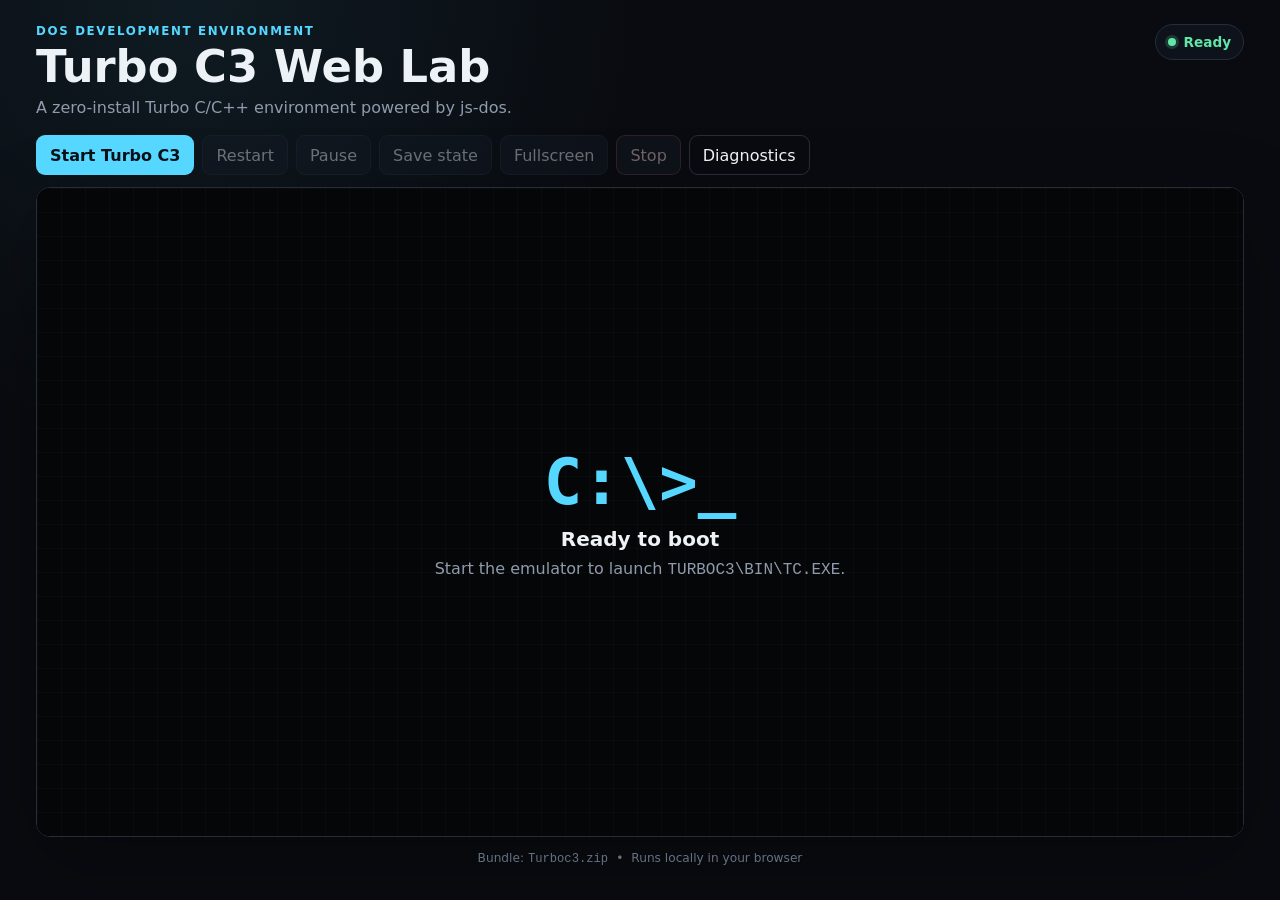
==== commit e87f746e: "Refactor browser launcher into Turbo C3 Web Lab" ====
--- a/index.html
+++ b/index.html
@@ -1,228 +1,76 @@
-<!-- <!doctype html> -->
-<!-- <html lang="en"> -->
-<!---->
-<!-- <head> -->
-<!--   <meta charset="utf-8" /> -->
-<!--   <title>Turbo C3 — js-dos Emulator</title> -->
-<!--   <meta name="viewport" content="width=device-width,initial-scale=1" /> -->
-<!---->
-<!--   <!-- Local js-dos files --> -->
-<!--   <link id="dos-css" rel="stylesheet" href="js-dos.min.css"> -->
-<!--   <script id="dos-script" src="js-dos.min.js" onerror="handleScriptError(event)"></script> -->
-<!---->
-<!--   <style> -->
-<!--     body { -->
-<!--       font-family: Arial, sans-serif; -->
-<!--       margin: 12px; -->
-<!--       background: #111; -->
-<!--       color: #eee; -->
-<!--     } -->
-<!---->
-<!--     h1 { -->
-<!--       margin: 0 0 10px 0; -->
-<!--       color: #00bcd4; -->
-<!--     } -->
-<!---->
-<!--     #controls { -->
-<!--       display: flex; -->
-<!--       gap: 8px; -->
-<!--       flex-wrap: wrap; -->
-<!--       margin: 10px 0 14px; -->
-<!--     } -->
-<!---->
-<!--     button { -->
-<!--       padding: 10px 14px; -->
-<!--       border-radius: 6px; -->
-<!--       border: none; -->
-<!--       background: #00bcd4; -->
-<!--       color: #000; -->
-<!--       cursor: pointer; -->
-<!--       font-weight: bold; -->
-<!--     } -->
-<!---->
-<!--     button.secondary { -->
-<!--       background: #6c757d; -->
-<!--     } -->
-<!---->
-<!--     button.warn { -->
-<!--       background: #d9534f; -->
-<!--       color: #fff; -->
-<!--     } -->
-<!---->
-<!--     #dos-container { -->
-<!--       width: 95vw; -->
-<!--       height: 70vh; -->
-<!--       border: 2px solid #444; -->
-<!--       background: #000; -->
-<!--       margin: auto; -->
-<!--     } -->
-<!---->
-<!--     #status { -->
-<!--       margin-top: 10px; -->
-<!--       padding: 10px; -->
-<!--       background: #222; -->
-<!--       border-radius: 6px; -->
-<!--       min-height: 24px; -->
-<!--       color: #00ffcc; -->
-<!--     } -->
-<!---->
-<!--     #log { -->
-<!--       margin-top: 12px; -->
-<!--       background: #000; -->
-<!--       color: #0f0; -->
-<!--       padding: 10px; -->
-<!--       border-radius: 6px; -->
-<!--       height: 300px; -->
-<!--       overflow: auto; -->
-<!--       font-family: monospace; -->
-<!--       font-size: 12px; -->
-<!--     } -->
-<!--   </style> -->
-<!-- </head> -->
-<!---->
-<!-- <body> -->
-<!--   <h1>Turbo C3 — Emulator & Diagnostic</h1> -->
-<!---->
-<!--   <div id="controls"> -->
-<!--     <button id="checkBrowser">Check Browser</button> -->
-<!--     <button id="checkResources">Check Files</button> -->
-<!--     <button id="runTurboC">Run Turbo C3</button> -->
-<!--     <button id="stopEmu" class="warn">Stop</button> -->
-<!--   </div> -->
-<!---->
-<!--   <div id="dos-container"></div> -->
-<!---->
-<!--   <div id="status">Status: Idle</div> -->
-<!--   <div id="log" role="log" aria-live="polite"> -->
-<!--     <pre></pre> -->
-<!--   </div> -->
-<!---->
-<!--   <script> -->
-<!--     const logEl = document.querySelector('#log pre'); -->
-<!--     function log(...args) { -->
-<!--       const ts = new Date().toISOString(); -->
-<!--       const text = args.map(a => typeof a === 'object' ? JSON.stringify(a, null, 2) : a).join(' '); -->
-<!--       console.log(ts, ...args); -->
-<!--       logEl.textContent += `\n[${ts}] ${text}`; -->
-<!--       logEl.parentElement.scrollTop = logEl.parentElement.scrollHeight; -->
-<!--     } -->
-<!--     function setStatus(s) { document.getElementById('status').textContent = 'Status: ' + s; } -->
-<!---->
-<!--     window.addEventListener('error', e => { log('ERROR:', e.message || e); setStatus('Error'); }); -->
-<!--     window.addEventListener('unhandledrejection', e => { log('Unhandled promise rejection:', e.reason); setStatus('Promise Error'); }); -->
-<!--     function handleScriptError(e) { log('Script failed:', e.target.src); setStatus('js-dos load failed'); } -->
-<!---->
-<!--     let dosInstance = null; -->
-<!--     let ci = null; -->
-<!---->
-<!--     // Browser feature check -->
-<!--     document.getElementById('checkBrowser').addEventListener('click', () => { -->
-<!--       setStatus('Checking browser'); -->
-<!--       log('User Agent:', navigator.userAgent); -->
-<!--       log('WebAssembly:', typeof WebAssembly !== 'undefined'); -->
-<!--       try { new SharedArrayBuffer(1); log('SharedArrayBuffer supported'); } catch { log('SharedArrayBuffer blocked'); } -->
-<!--       log('IndexedDB:', !!window.indexedDB); -->
-<!--       setStatus('Browser check complete'); -->
-<!--     }); -->
-<!---->
-<!--     // Resource check -->
-<!--     document.getElementById('checkResources').addEventListener('click', async () => { -->
-<!--       setStatus('Checking files'); -->
-<!--       const zip = 'Turboc3.zip'; -->
-<!--       try { -->
-<!--         const r = await fetch(zip, { method: 'HEAD' }); -->
-<!--         if (r.ok) log(`${zip} found (${r.status})`); -->
-<!--         else log(`${zip} not reachable (${r.status})`); -->
-<!--       } catch (err) { -->
-<!--         log('Fetch failed:', err); -->
-<!--       } -->
-<!--       setStatus('File check complete'); -->
-<!--     }); -->
-<!---->
-<!--     // Run Turbo C3 -->
-<!--     document.getElementById('runTurboC').addEventListener('click', async () => { -->
-<!--       try { -->
-<!--         setStatus('Starting Turbo C3...'); -->
-<!--         if (dosInstance) { await dosInstance.stop(); log('Previous instance stopped.'); } -->
-<!---->
-<!--         dosInstance = Dos(document.getElementById('dos-container'), { -->
-<!--           url: "Turboc3.zip", -->
-<!--           command: "TURBOC3\\BIN\\TC.EXE",  // Directly launch this exe on start -->
-<!--           onEvent: (event, commandInterface) => { -->
-<!--             if (event === 'ready' || event === 'ci-ready') { -->
-<!--               ci = commandInterface; -->
-<!--               log('Emulator ready, running TC.EXE...'); -->
-<!--               setStatus('Turbo C3 running'); -->
-<!--             } -->
-<!--           }, -->
-<!--           onError: (err) => { log('Emulator error:', err); setStatus('Error starting Turbo C3'); } -->
-<!--         }); -->
-<!---->
-<!--       } catch (e) { -->
-<!--         log('Startup failed:', e); -->
-<!--         setStatus('Startup failed'); -->
-<!--       } -->
-<!--     }); -->
-<!---->
-<!---->
-<!--     // Stop -->
-<!--     document.getElementById('stopEmu').addEventListener('click', async () => { -->
-<!--       if (dosInstance) { -->
-<!--         try { await dosInstance.stop(); log('Stopped emulator'); } -->
-<!--         catch (e) { log('Stop failed:', e); } -->
-<!--         dosInstance = null; ci = null; -->
-<!--       } -->
-<!--       setStatus('Stopped'); -->
-<!--     }); -->
-<!---->
-<!--     // Quick startup check -->
-<!--     (function quickCheck() { -->
-<!--       log('Starting diagnostics...'); -->
-<!--       if (location.protocol === 'file:') log('⚠ Run via a local HTTP server (python -m http.server 8080)'); -->
-<!--       log('Expecting Turboc3.zip next to this file.'); -->
-<!--       if (typeof Dos === 'undefined') setStatus('js-dos missing'); -->
-<!--       else setStatus('Ready'); -->
-<!--     })(); -->
-<!--   </script> -->
-<!-- </body> -->
-<!---->
-<!-- </html> -->
+<!doctype html>
+<html lang="en">
+<head>
+  <meta charset="utf-8" />
+  <meta name="viewport" content="width=device-width, initial-scale=1, viewport-fit=cover" />
+  <meta name="theme-color" content="#090b10" />
+  <meta name="description" content="Run the classic Turbo C3 development environment directly in a modern browser with js-dos." />
+  <title>Turbo C3 Web Lab</title>
 
-<!DOCTYPE html>
-<html>
+  <link rel="stylesheet" href="js-dos.min.css" />
+  <link rel="stylesheet" href="styles.css" />
+  <script src="js-dos.min.js" defer></script>
+  <script src="app.js" defer></script>
+</head>
+<body>
+  <main class="shell">
+    <header class="topbar">
+      <div>
+        <p class="eyebrow">DOS DEVELOPMENT ENVIRONMENT</p>
+        <h1>Turbo C3 Web Lab</h1>
+        <p class="subtitle">A zero-install Turbo C/C++ environment powered by js-dos.</p>
+      </div>
+      <div class="status-pill" id="statusPill" data-state="idle" aria-live="polite">
+        <span class="status-dot" aria-hidden="true"></span>
+        <span id="statusText">Idle</span>
+      </div>
+    </header>
 
-<head>
-	<meta charset="UTF-8">
-	<title>Plain DOS Prompt</title>
+    <section class="toolbar" aria-label="Emulator controls">
+      <button class="primary" id="startBtn" type="button">Start Turbo C3</button>
+      <button id="restartBtn" type="button" disabled>Restart</button>
+      <button id="pauseBtn" type="button" disabled>Pause</button>
+      <button id="saveBtn" type="button" disabled>Save state</button>
+      <button id="fullscreenBtn" type="button" disabled>Fullscreen</button>
+      <button class="danger" id="stopBtn" type="button" disabled>Stop</button>
+      <button class="ghost" id="diagnosticsBtn" type="button" aria-expanded="false">Diagnostics</button>
+    </section>
 
-	<link rel="stylesheet" href="https://v8.js-dos.com/latest/js-dos.css">
-	<script src="https://v8.js-dos.com/latest/js-dos.js"></script>
+    <section class="emulator-frame" aria-label="Turbo C3 emulator">
+      <div id="dos-container">
+        <div class="empty-state" id="emptyState">
+          <div class="terminal-mark" aria-hidden="true">C:\&gt;_</div>
+          <h2>Ready to boot</h2>
+          <p>Start the emulator to launch <code>TURBOC3\BIN\TC.EXE</code>.</p>
+        </div>
+      </div>
+    </section>
 
-	<style>
-		html,
-		body {
-			margin: 0;
-			height: 100%;
-		}
+    <section class="diagnostics" id="diagnosticsPanel" hidden>
+      <div class="panel-heading">
+        <div>
+          <p class="eyebrow">ENVIRONMENT CHECK</p>
+          <h2>Diagnostics</h2>
+        </div>
+        <button class="ghost" id="runDiagnosticsBtn" type="button">Run checks</button>
+      </div>
 
-		#dos {
-			width: 100%;
-			height: 100%;
-		}
-	</style>
-</head>
+      <div class="checks" id="checks"></div>
 
-<body>
-	<div id="dos"></div>
-	<script>
-		Dos(document.getElementById("dos"), {
-			autoplay: true,     // start immediately
-			autostart: true,
-			kiosk: true,
-			//			wasm: "https://v8.js-dos.com/latest/js-dos.wasm",
-			cfg: "plain_dos.zip" // THIS removes the Play button
-		});
-	</script>
+      <div class="log-wrap">
+        <div class="log-heading">
+          <span>Runtime log</span>
+          <button class="text-button" id="clearLogBtn" type="button">Clear</button>
+        </div>
+        <pre id="log" role="log" aria-live="polite"></pre>
+      </div>
+    </section>
+
+    <footer>
+      <span>Bundle: <code>Turboc3.zip</code></span>
+      <span>•</span>
+      <span>Runs locally in your browser</span>
+    </footer>
+  </main>
 </body>
-
 </html>
--- a/styles.css
+++ b/styles.css
@@ -0,0 +1,221 @@
+:root {
+  color-scheme: dark;
+  --bg: #090b10;
+  --panel: #10141d;
+  --panel-2: #151b26;
+  --border: #252d3b;
+  --text: #edf2f7;
+  --muted: #8f9bad;
+  --accent: #56d7ff;
+  --accent-strong: #00b8f0;
+  --good: #62e6a7;
+  --warn: #f4c86a;
+  --bad: #ff7b89;
+  --shadow: 0 24px 80px rgba(0, 0, 0, 0.28);
+}
+
+* { box-sizing: border-box; }
+html, body { min-height: 100%; }
+body {
+  margin: 0;
+  background:
+    radial-gradient(circle at 15% 0%, rgba(86, 215, 255, 0.08), transparent 28rem),
+    var(--bg);
+  color: var(--text);
+  font-family: Inter, ui-sans-serif, system-ui, -apple-system, BlinkMacSystemFont, "Segoe UI", sans-serif;
+}
+button, input { font: inherit; }
+button { -webkit-tap-highlight-color: transparent; }
+code, pre { font-family: "SFMono-Regular", Consolas, "Liberation Mono", monospace; }
+
+.shell {
+  width: min(1500px, 100%);
+  margin: 0 auto;
+  padding: 24px clamp(14px, 3vw, 36px) 28px;
+}
+
+.topbar {
+  display: flex;
+  align-items: flex-start;
+  justify-content: space-between;
+  gap: 20px;
+  margin-bottom: 18px;
+}
+.eyebrow {
+  margin: 0 0 5px;
+  color: var(--accent);
+  font-size: 0.74rem;
+  font-weight: 800;
+  letter-spacing: 0.14em;
+}
+h1, h2 { margin: 0; }
+h1 { font-size: clamp(1.8rem, 4vw, 2.8rem); line-height: 1.05; }
+h2 { font-size: 1.05rem; }
+.subtitle { margin: 8px 0 0; color: var(--muted); }
+
+.status-pill {
+  flex: 0 0 auto;
+  display: inline-flex;
+  align-items: center;
+  gap: 8px;
+  min-height: 36px;
+  padding: 8px 12px;
+  border: 1px solid var(--border);
+  border-radius: 999px;
+  background: rgba(16, 20, 29, 0.84);
+  color: var(--muted);
+  font-size: 0.85rem;
+  font-weight: 700;
+}
+.status-dot {
+  width: 8px;
+  height: 8px;
+  border-radius: 50%;
+  background: currentColor;
+  box-shadow: 0 0 0 3px color-mix(in srgb, currentColor 18%, transparent);
+}
+.status-pill[data-state="ready"],
+.status-pill[data-state="running"] { color: var(--good); }
+.status-pill[data-state="loading"] { color: var(--warn); }
+.status-pill[data-state="error"] { color: var(--bad); }
+
+.toolbar {
+  display: flex;
+  flex-wrap: wrap;
+  gap: 8px;
+  margin-bottom: 12px;
+}
+button {
+  min-height: 40px;
+  padding: 9px 13px;
+  border: 1px solid var(--border);
+  border-radius: 9px;
+  background: var(--panel-2);
+  color: var(--text);
+  cursor: pointer;
+  transition: border-color 140ms ease, transform 140ms ease, background 140ms ease, opacity 140ms ease;
+}
+button:hover:not(:disabled) { border-color: #3a475d; background: #1b2331; }
+button:active:not(:disabled) { transform: translateY(1px); }
+button:focus-visible { outline: 2px solid var(--accent); outline-offset: 2px; }
+button:disabled { cursor: not-allowed; opacity: 0.42; }
+button.primary { background: var(--accent); color: #061017; border-color: transparent; font-weight: 800; }
+button.primary:hover:not(:disabled) { background: #84e3ff; }
+button.danger { color: #ffd9dd; border-color: rgba(255, 123, 137, 0.35); }
+button.ghost { background: transparent; }
+button.text-button { min-height: 0; padding: 0; border: 0; background: transparent; color: var(--muted); }
+
+.emulator-frame {
+  overflow: hidden;
+  border: 1px solid var(--border);
+  border-radius: 14px;
+  background: #000;
+  box-shadow: var(--shadow);
+}
+#dos-container {
+  position: relative;
+  width: 100%;
+  height: clamp(420px, 72vh, 900px);
+  min-height: 420px;
+  background: #000;
+}
+.empty-state {
+  position: absolute;
+  inset: 0;
+  display: grid;
+  place-content: center;
+  justify-items: center;
+  gap: 8px;
+  padding: 24px;
+  text-align: center;
+  color: var(--muted);
+  background:
+    linear-gradient(rgba(255,255,255,0.018) 1px, transparent 1px),
+    linear-gradient(90deg, rgba(255,255,255,0.018) 1px, transparent 1px),
+    #050608;
+  background-size: 24px 24px;
+}
+.empty-state h2 { color: var(--text); font-size: 1.25rem; }
+.empty-state p { margin: 0; }
+.terminal-mark { color: var(--accent); font-family: monospace; font-size: clamp(2rem, 8vw, 4rem); font-weight: 800; }
+
+.diagnostics {
+  margin-top: 14px;
+  padding: 16px;
+  border: 1px solid var(--border);
+  border-radius: 12px;
+  background: var(--panel);
+}
+.panel-heading,
+.log-heading {
+  display: flex;
+  align-items: center;
+  justify-content: space-between;
+  gap: 16px;
+}
+.checks {
+  display: grid;
+  grid-template-columns: repeat(auto-fit, minmax(190px, 1fr));
+  gap: 8px;
+  margin: 14px 0;
+}
+.check {
+  min-width: 0;
+  padding: 10px 12px;
+  border: 1px solid var(--border);
+  border-radius: 9px;
+  background: var(--panel-2);
+}
+.check strong { display: block; margin-bottom: 3px; font-size: 0.85rem; }
+.check span { color: var(--muted); font-size: 0.78rem; word-break: break-word; }
+.check[data-result="pass"] strong { color: var(--good); }
+.check[data-result="warn"] strong { color: var(--warn); }
+.check[data-result="fail"] strong { color: var(--bad); }
+
+.log-wrap {
+  overflow: hidden;
+  border: 1px solid var(--border);
+  border-radius: 9px;
+  background: #050608;
+}
+.log-heading {
+  padding: 9px 11px;
+  border-bottom: 1px solid var(--border);
+  color: var(--muted);
+  font-size: 0.8rem;
+}
+#log {
+  height: 220px;
+  margin: 0;
+  padding: 11px;
+  overflow: auto;
+  color: #9fffcf;
+  white-space: pre-wrap;
+  overflow-wrap: anywhere;
+  font-size: 0.76rem;
+  line-height: 1.5;
+}
+
+footer {
+  display: flex;
+  flex-wrap: wrap;
+  gap: 8px;
+  justify-content: center;
+  margin-top: 14px;
+  color: #657184;
+  font-size: 0.76rem;
+}
+
+@media (max-width: 700px) {
+  .shell { padding-top: 16px; }
+  .topbar { flex-direction: column; }
+  .status-pill { align-self: flex-start; }
+  .toolbar { display: grid; grid-template-columns: repeat(2, minmax(0, 1fr)); }
+  .toolbar button { width: 100%; }
+  #dos-container { height: 68vh; min-height: 380px; }
+}
+
+@media (max-width: 430px) {
+  .toolbar { grid-template-columns: 1fr; }
+  #dos-container { min-height: 340px; }
+}
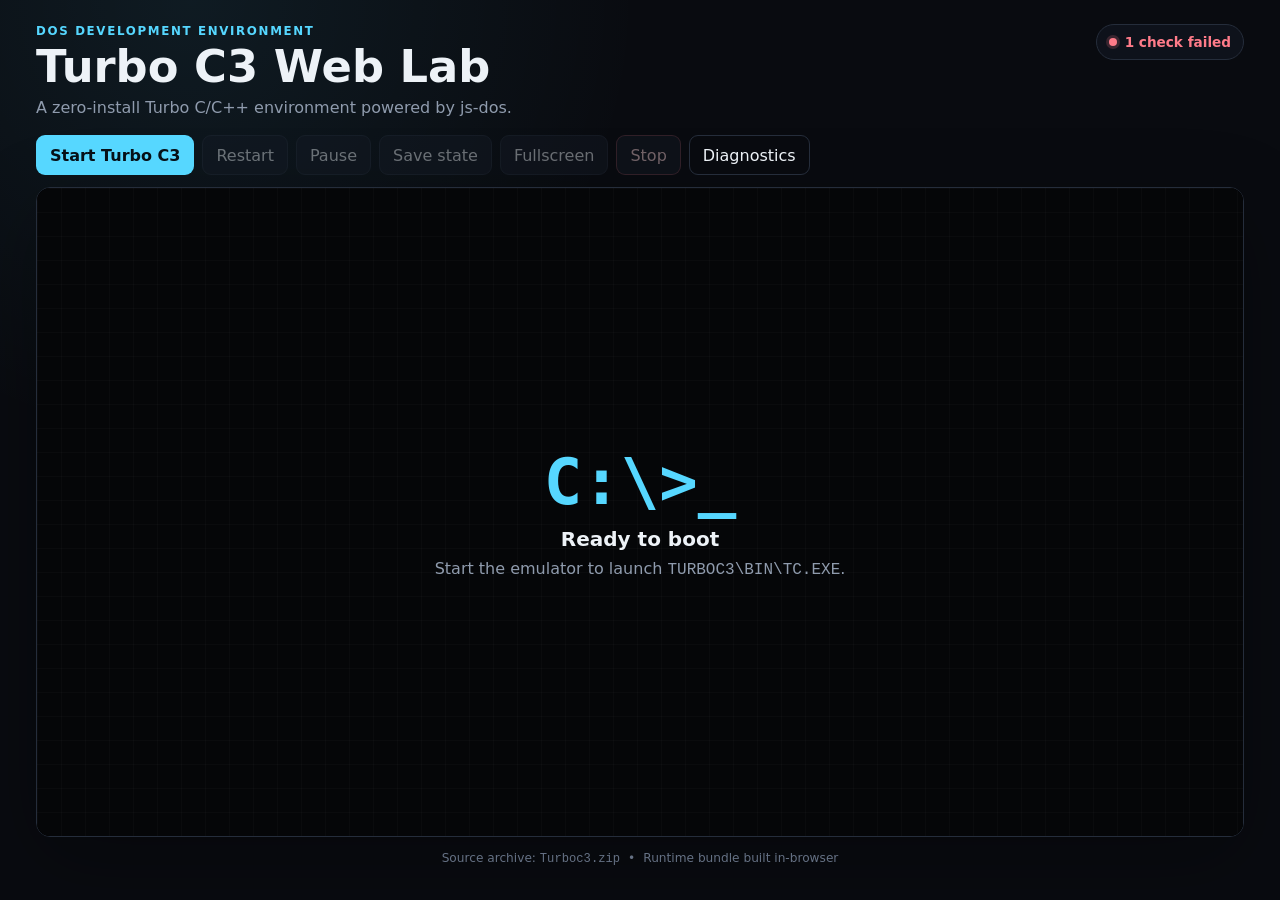
==== commit d6c3dfe8: "Load js-dos bundle builder in browser launcher" ====
--- a/index.html
+++ b/index.html
@@ -10,6 +10,7 @@
   <link rel="stylesheet" href="js-dos.min.css" />
   <link rel="stylesheet" href="styles.css" />
   <script src="js-dos.min.js" defer></script>
+  <script src="https://v8.js-dos.com/latest/emulators/emulators.js" defer></script>
   <script src="app.js" defer></script>
 </head>
 <body>
@@ -67,9 +68,9 @@
     </section>
 
     <footer>
-      <span>Bundle: <code>Turboc3.zip</code></span>
+      <span>Source archive: <code>Turboc3.zip</code></span>
       <span>•</span>
-      <span>Runs locally in your browser</span>
+      <span>Runtime bundle built in-browser</span>
     </footer>
   </main>
 </body>
